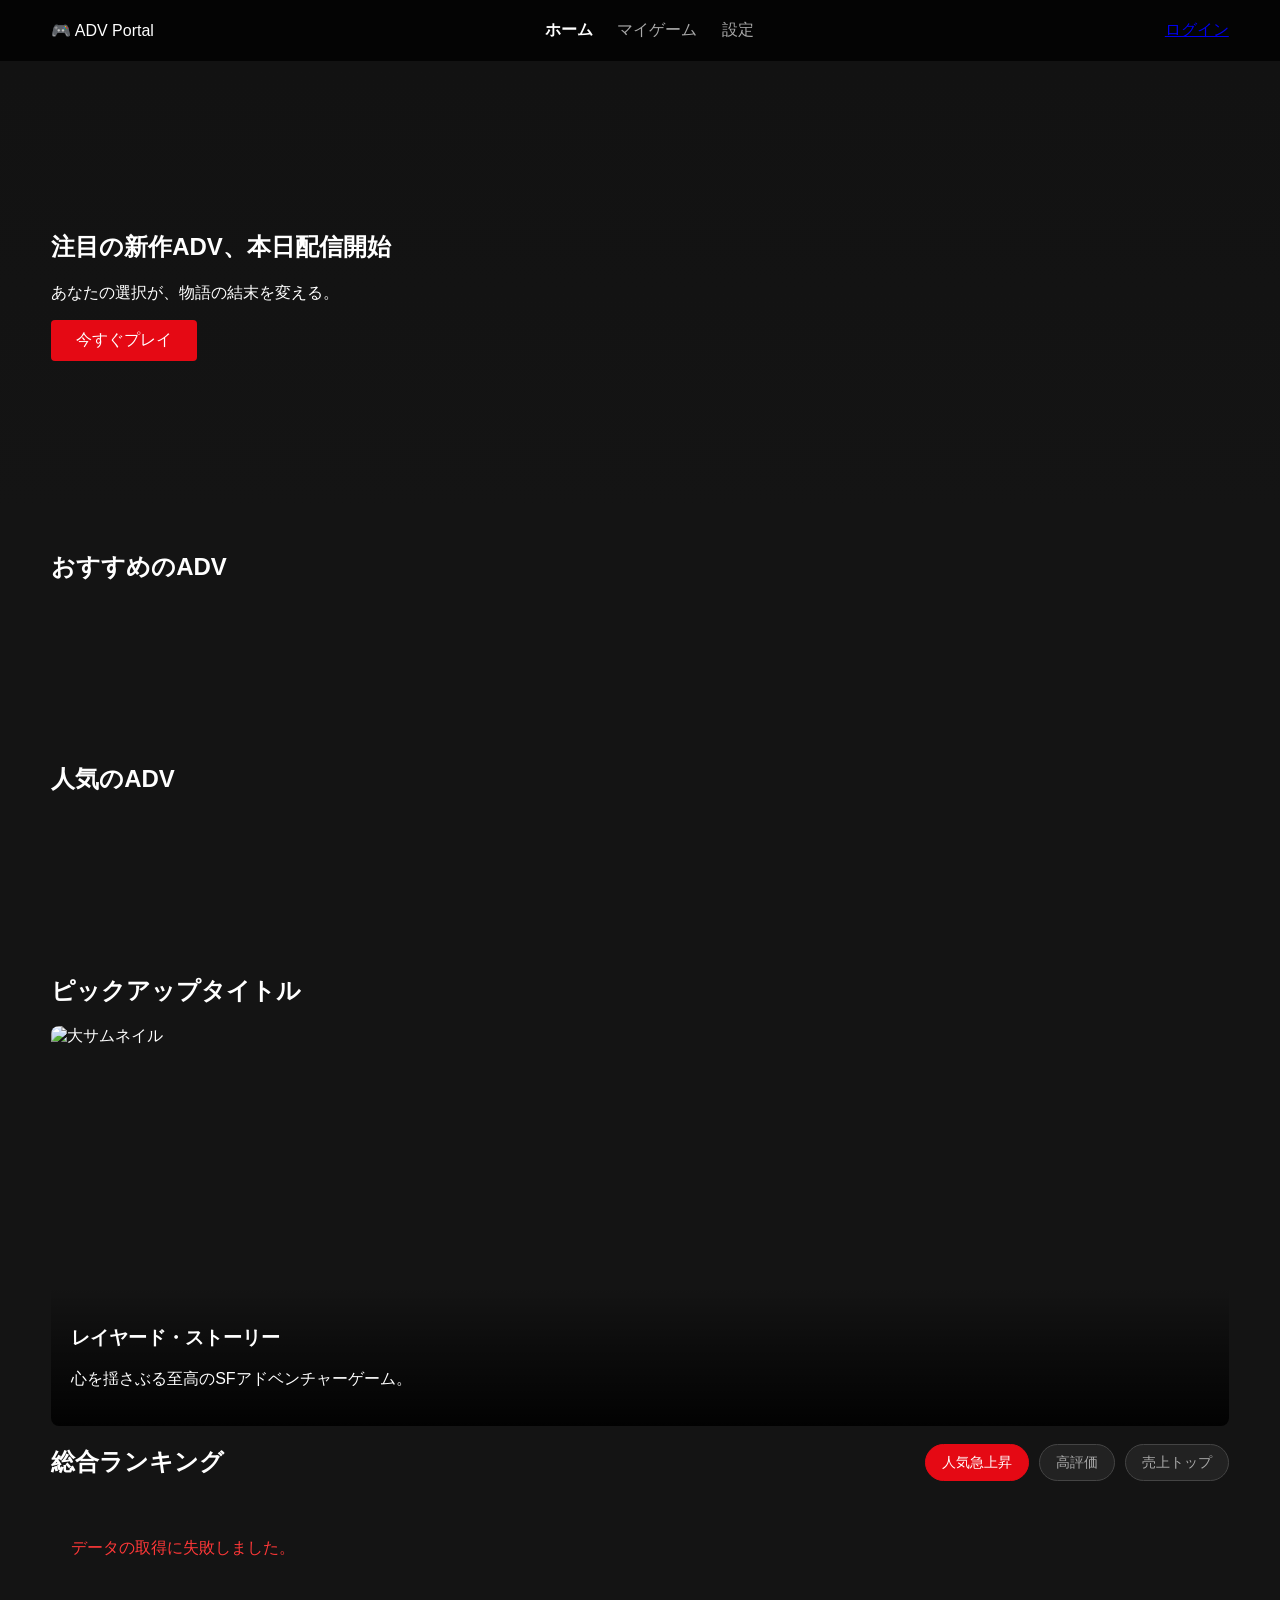
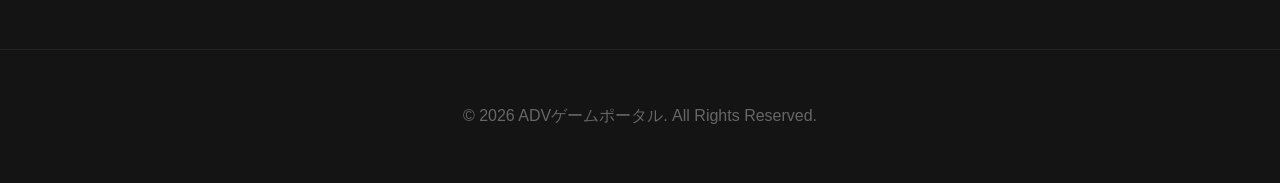
==== index.html @ 69499b9a "first commit." ====
<!DOCTYPE html>
<html lang="ja">

<head>
    <meta charset="UTF-8">
    <meta name="viewport" content="width=device-width, initial-scale=1.0">
    <title>ADVゲームポータル</title>
    <link rel="stylesheet" href="css/style.css">
</head>

<body>

    <!-- [ヘッダー] -->
    <header class="main-header">
        <div class="logo">🎮 ADV Portal</div>
        <nav class="nav-menu">
            <a href="index.html" class="active">ホーム</a>
            <a href="mygames.html">マイゲーム</a>
            <a href="settings.html">設定</a>
        </nav>
        <div class="user-menu">
            <a href="login.html" class="btn-login">ログイン</a>
        </div>
    </header>

    <!-- [ヒーローヘッダー] -->
    <section class="hero-header">
        <div class="hero-content">
            <h1>注目の新作ADV、本日配信開始</h1>
            <p>あなたの選択が、物語の結末を変える。</p>
            <button class="btn-primary">今すぐプレイ</button>
        </div>
    </section>

    <!-- [メインコンテンツ] -->
    <main class="container">

        <!-- コンテンツブロック（無限スクロール） -->
        <section class="content-block">
            <h2>おすすめのADV</h2>
            <!-- 横スクロールリスト A -->
            <div class="scroll-row" id="list-a">
                <!-- JSでコンテンツを挿入 -->
                <div class="loading-trigger" data-target="A"></div>
            </div>

            <h2>人気のADV</h2>
            <!-- 横スクロールリスト B -->
            <div class="scroll-row" id="list-b">
                <!-- JSでコンテンツを挿入 -->
                <div class="loading-trigger" data-target="B"></div>
            </div>
        </section>

        <!-- 大コンテンツ（ホバー動画ポップアップ用） -->
        <section class="featured-block">
            <h2>ピックアップタイトル</h2>
            <div class="featured-card" id="featuredGame">
                <!-- 通常時のサムネイル -->
                <img src="https://placeholder.com" alt="大サムネイル" class="featured-thumb">

                <!-- ホバー時に再生する動画（ミュート必須、ループ再生、インライン再生） -->
                <!-- ※テスト用にCCライセンスのフリー動画URLを設定しています -->
                <video class="featured-video" loop muted playsinline>
                    <source src="https://googleapis.com" type="video/mp4">
                </video>

                <div class="featured-info">
                    <h3>レイヤード・ストーリー</h3>
                    <p>心を揺さぶる至高のSFアドベンチャーゲーム。</p>
                </div>
            </div>
        </section>

        <!-- ランキングブロック -->
        <!-- [index.html の <section class="ranking-block"> 周りを以下に差し替え] -->
        <section class="ranking-block">
            <div class="ranking-header">
                <h2>総合ランキング</h2>
                <!-- ランキング切り替えタブ -->
                <div class="ranking-tabs">
                    <button class="tab-btn active" data-rank="A">人気急上昇</button>
                    <button class="tab-btn" data-rank="B">高評価</button>
                    <button class="tab-btn" data-rank="C">売上トップ</button>
                </div>
            </div>

            <!-- ランキングリストのコンテナ -->
            <div class="ranking-list" id="rankingList">
                <!-- JSでここにランキングアイテム（1位〜5位など）が挿入されます -->
            </div>
        </section>
    </main>

    <!-- [フッター] -->
    <footer class="main-footer">
        <p>&copy; 2026 ADVゲームポータル. All Rights Reserved.</p>
    </footer>

    <script src="js/home.js"></script>
</body>

</html>
---- css/style.css ----
/* 全体設定 */
body {
    margin: 0;
    font-family: 'Helvetica Neue', Arial, sans-serif;
    background-color: #141414;
    color: #fff;
}
.container {
    padding: 20px 4%;
}

/* ヘッダー */
.main-header {
    display: flex;
    justify-content: space-between;
    align-items: center;
    padding: 20px 4%;
    background-color: rgba(0, 0, 0, 0.8);
    position: sticky;
    top: 0;
    z-index: 100;
}
.nav-menu a {
    color: #aaa;
    text-decoration: none;
    margin-right: 20px;
}
.nav-menu a.active {
    color: #fff;
    font-weight: bold;
}

/* ヒーローヘッダー */
.hero-header {
    height: 50vh;
    background: linear-gradient(rgba(0,0,0,0.1), #141414), url('https://placeholder.com') center/cover;
    display: flex;
    align-items: center;
    padding: 0 4%;
}
.btn-primary {
    background-color: #e50914;
    color: white;
    border: none;
    padding: 10px 25px;
    font-size: 1rem;
    cursor: pointer;
    border-radius: 4px;
}

/* 横スクロールリスト（無限スクロールのベース） */
.scroll-row {
    display: flex;
    overflow-x: auto;
    gap: 15px;
    padding: 10px 0;
    scroll-behavior: smooth;
}
.scroll-row::-webkit-scrollbar {
    height: 8px;
}
.scroll-row::-webkit-scrollbar-thumb {
    background: #333;
    border-radius: 4px;
}
/* ゲームカード（仮） */
.game-card {
    min-width: 200px;
    max-width: 200px;
    background: #2f2f2f;
    border-radius: 4px;
    overflow: hidden;
}
.game-card img {
    width: 100%;
    height: 120px;
    object-fit: cover;
}

/* [style.css の既存の .featured-card 周りを以下に差し替え、または追記] */

.featured-card {
    position: relative;
    width: 100%;
    height: 400px;
    border-radius: 8px;
    overflow: hidden;
    cursor: pointer;
    transition: transform 0.3s ease, box-shadow 0.3s ease;
}

/* ホバー時にカード自体を少し浮かせる（リッチな演出） */
.featured-card:hover {
    transform: translateY(-5px);
    box-shadow: 0 10px 20px rgba(229, 9, 20, 0.3);
}

.featured-thumb {
    width: 100%;
    height: 100%;
    object-fit: cover;
    transition: opacity 0.5s ease;
}

/* 動画の初期状態（非表示・透明） */
.featured-video {
    position: absolute;
    top: 0;
    left: 0;
    width: 100%;
    height: 100%;
    object-fit: cover;
    opacity: 0;
    pointer-events: none; /* マウスイベントを邪魔しない */
    transition: opacity 0.5s ease, transform 0.5s ease;
    transform: scale(1.0);
}

/* 動画再生時のクラス（JSで付与） */
.featured-card.is-playing .featured-video {
    opacity: 1;
    transform: scale(1.03); /* 動画を少しズームさせて迫力を出す */
}

.featured-card.is-playing .featured-thumb {
    opacity: 0; /* 動画が再生されたらサムネイルは隠す */
}

.featured-info {
    position: absolute;
    bottom: 0;
    left: 0;
    right: 0;
    padding: 20px;
    background: linear-gradient(transparent, rgba(0,0,0,0.9));
    z-index: 10; /* 動画より手前に表示 */
}

/* フッター */
.main-footer {
    text-align: center;
    padding: 40px;
    margin-top: 50px;
    border-top: 1px solid #222;
    color: #666;
}

/* 既存のstyle.cssの末尾に追加 */
.loading-trigger {
    min-width: 50px;
    height: 120px;
    display: flex;
    align-items: center;
    justify-content: center;
    background-color: transparent; /* 開発中は #333 にすると目印が見えてデバッグしやすいです */
}

/* [style.css の末尾に追加] */

.ranking-header {
    display: flex;
    justify-content: space-between;
    align-items: center;
    margin-bottom: 20px;
    flex-wrap: wrap;
    gap: 15px;
}
.ranking-tabs {
    display: flex;
    gap: 10px;
}
.tab-btn {
    background: #222;
    color: #aaa;
    border: 1px solid #444;
    padding: 8px 16px;
    border-radius: 20px;
    cursor: pointer;
    font-size: 0.9rem;
    transition: all 0.3s ease;
}
.tab-btn.active, .tab-btn:hover {
    background: #e50914;
    color: #fff;
    border-color: #e50914;
}

/* ランキングリスト */
.ranking-list {
    display: flex;
    flex-direction: column;
    gap: 12px;
}
.ranking-item {
    display: flex;
    align-items: center;
    background: #1f1f1f;
    padding: 15px 20px;
    border-radius: 6px;
    transition: transform 0.2s;
}
.ranking-item:hover {
    transform: scale(1.01);
    background: #2a2a2a;
}

/* 各パーツの配置 */
.rank-num {
    font-size: 1.8rem;
    font-weight: bold;
    font-style: italic;
    width: 40px;
    color: #e50914; /* 上位を目立たせる */
}
.rank-trend {
    width: 50px;
    font-size: 0.85rem;
    font-weight: bold;
    text-align: center;
}
.trend-up { color: #46d369; }     /* 上昇は緑 */
.trend-down { color: #ff3838; }   /* 下落は赤 */
.trend-stay { color: #888; }      /* キープはグレー */

.rank-thumb {
    width: 80px;
    height: 48px;
    object-fit: cover;
    border-radius: 4px;
    margin-right: 20px;
}
.rank-title {
    flex: 1;
    font-size: 1.1rem;
    font-weight: bold;
    margin: 0;
}
.rank-score {
    color: #ffb100; /* 評価値はゴールド */
    font-size: 0.95rem;
    margin-right: 30px;
}
.rank-price {
    font-weight: bold;
    font-size: 1.05rem;
    width: 80px;
    text-align: right;
}

/***********************************
 *
 * detail.html用 
 *
 ***********************************/
.detail-container {
    display: grid;
    grid-template-columns: 2fr 1fr;
    gap: 30px;
    margin-top: 30px;
}
@media (max-width: 900px) {
    .detail-container { grid-template-columns: 1fr; }
}

/* ギャラリー部分 */
.main-preview {
    width: 100%;
    aspect-ratio: 16 / 9;
    background: #000;
    border-radius: 8px;
    overflow: hidden;
}
.main-preview img {
    width: 100%;
    height: 100%;
    object-fit: cover;
}
.thumb-carousel {
    display: flex;
    gap: 10px;
    margin-top: 15px;
    overflow-x: auto;
    padding-bottom: 5px;
}
.thumb-item {
    width: 120px;
    height: 68px;
    object-fit: cover;
    border-radius: 4px;
    cursor: pointer;
    opacity: 0.6;
    transition: opacity 0.2s, border 0.2s;
    border: 2px solid transparent;
}
.thumb-item:hover, .thumb-item.active {
    opacity: 1;
    border-color: #e50914;
}

/* 情報部 */
.game-info-section {
    background: #1f1f1f;
    padding: 25px;
    border-radius: 8px;
    margin-top: 20px;
}
.info-header {
    display: flex;
    justify-content: space-between;
    color: #aaa;
    font-size: 0.9rem;
    margin-bottom: 10px;
}
.category-badge {
    background: #e50914;
    color: white;
    padding: 4px 10px;
    border-radius: 4px;
    font-weight: bold;
}

/* サイドバー共通 */
.sidebar-card {
    background: #1f1f1f;
    padding: 20px;
    border-radius: 8px;
    margin-bottom: 20px;
}
.sidebar-card h3 {
    margin-top: 0;
    border-bottom: 1px solid #333;
    padding-bottom: 10px;
    font-size: 1.1rem;
}

/* 実績・DLC */
.achievement-list, .dlc-list {
    display: flex;
    flex-direction: column;
    gap: 10px;
}
.achieve-item, .dlc-item {
    display: flex;
    align-items: center;
    gap: 12px;
    background: #2a2a2a;
    padding: 10px;
    border-radius: 4px;
}
.achieve-icon { font-size: 1.5rem; }
.achieve-title { font-weight: bold; font-size: 0.95rem; }
.achieve-desc { font-size: 0.8rem; color: #aaa; }

.dlc-title { flex: 1; font-size: 0.95rem; }
.dlc-price { font-weight: bold; color: #ffb100; font-size: 0.9rem; }

/* お知らせ */
.news-list {
    padding-left: 20px;
    margin: 0;
}
.news-list li {
    margin-bottom: 8px;
    font-size: 0.9rem;
}
.news-list a {
    color: #aaa;
    text-decoration: none;
}
.news-list a:hover { color: #fff; }
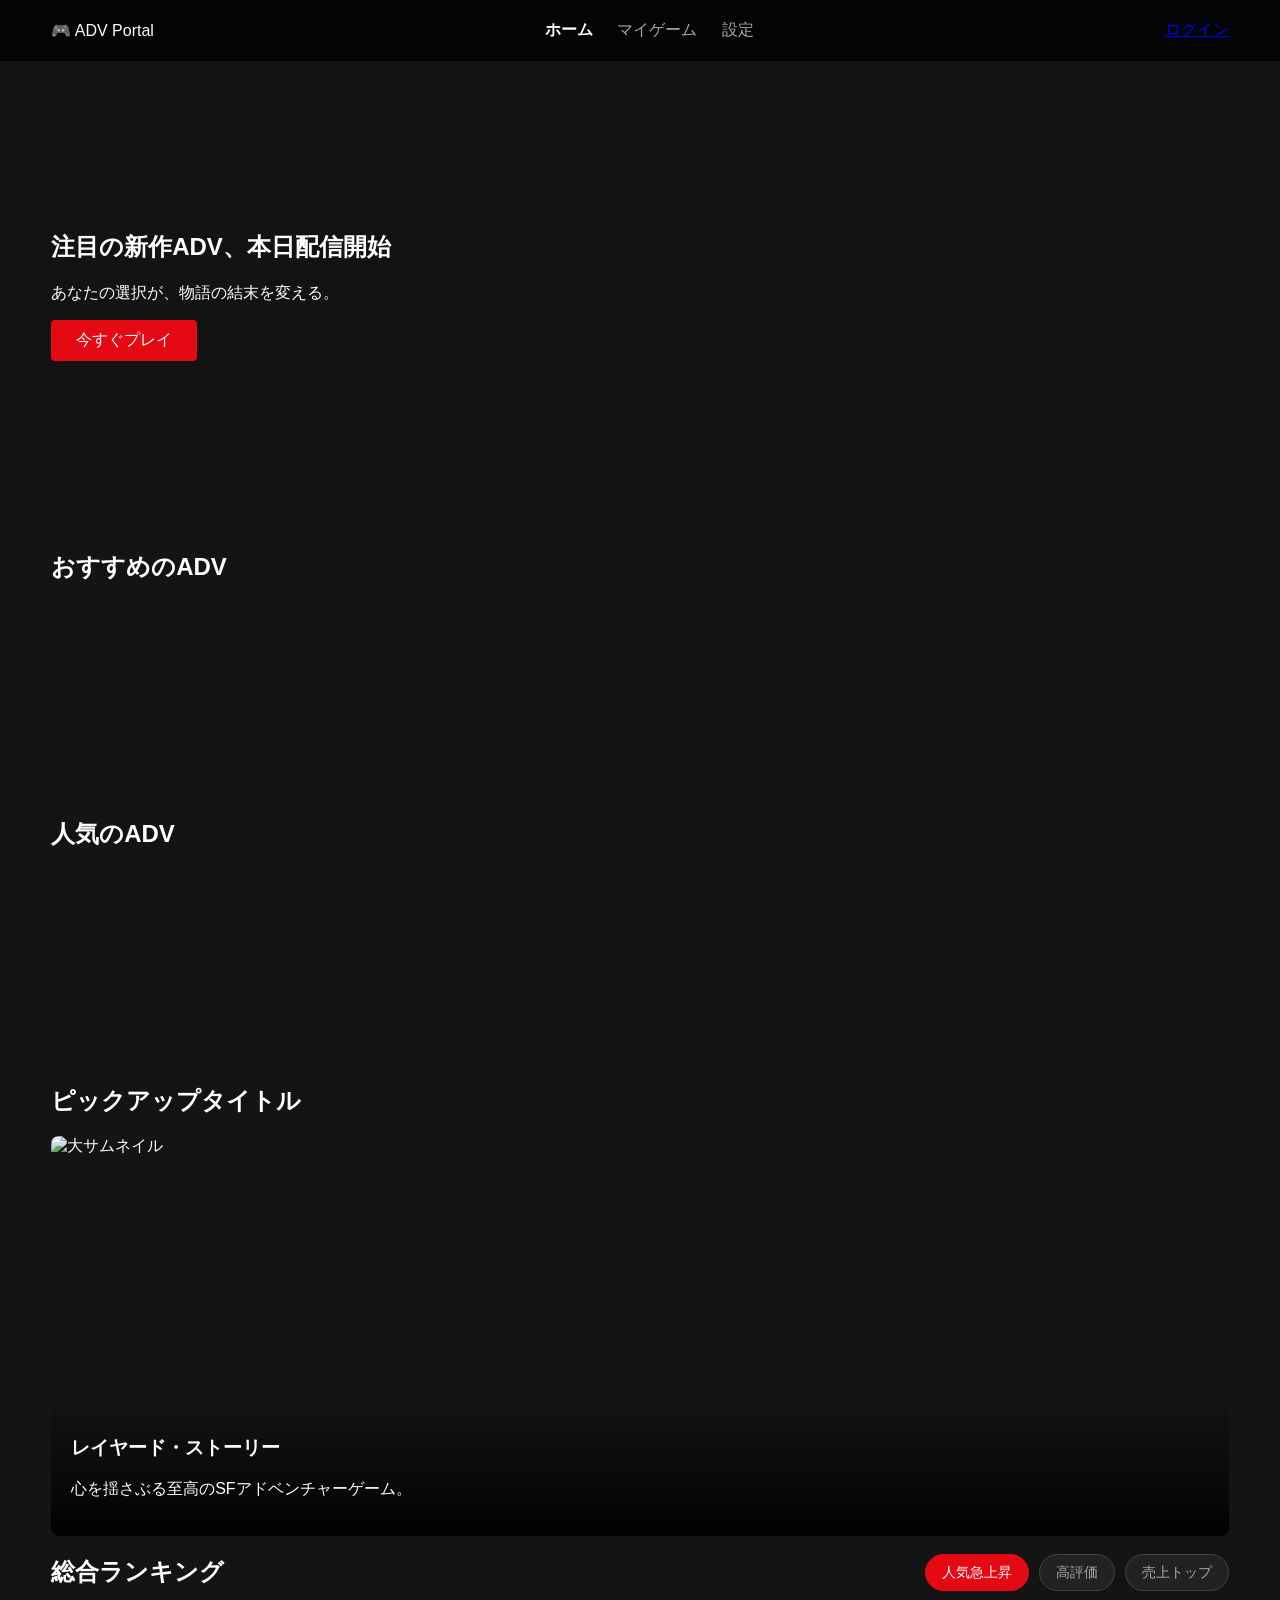
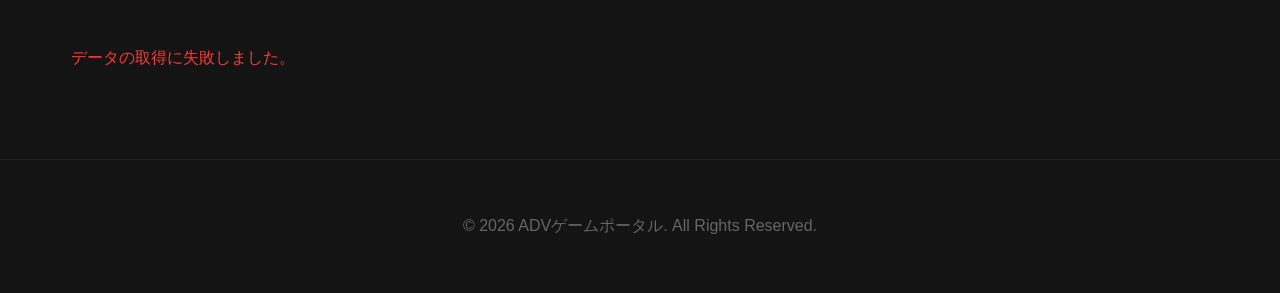
==== commit a036ddd0: "mysql connect." ====
--- a/index.html
+++ b/index.html
@@ -6,6 +6,7 @@
     <meta name="viewport" content="width=device-width, initial-scale=1.0">
     <title>ADVゲームポータル</title>
     <link rel="stylesheet" href="css/style.css">
+    <script src="js/common.js"></script>
 </head>
 
 <body>
--- a/css/style.css
+++ b/css/style.css
@@ -55,6 +55,7 @@
     gap: 15px;
     padding: 10px 0;
     scroll-behavior: smooth;
+    align-items: flex-start;
 }
 .scroll-row::-webkit-scrollbar {
     height: 8px;
@@ -71,12 +72,28 @@
     border-radius: 4px;
     overflow: hidden;
 }
+
+/*  【追記1】カード内のaタグをブロック化して、高さのガタつきを完全に抑え込む */
+.game-card a {
+    display: flex;
+    flex-direction: column;
+    text-decoration: none;
+    color: inherit;
+    height: 100%;
+}
+
 .game-card img {
     width: 100%;
     height: 120px;
     object-fit: cover;
-}
-
+    display: block;     /* 【追記2】画像下部に生まれる見えない謎の隙間（ベースラインの余白）を消す */
+}
+.game-card img {
+    width: 100%;
+    height: 120px;
+    object-fit: cover;
+    display: block; /* 👈 【追記2】画像下部に生まれる見えない謎の隙間（ベースラインの余白）を消す */
+}
 /* [style.css の既存の .featured-card 周りを以下に差し替え、または追記] */
 
 .featured-card {
@@ -145,17 +162,14 @@
     color: #666;
 }
 
-/* 既存のstyle.cssの末尾に追加 */
 .loading-trigger {
     min-width: 50px;
-    height: 120px;
+    height: 175px;
     display: flex;
     align-items: center;
     justify-content: center;
     background-color: transparent; /* 開発中は #333 にすると目印が見えてデバッグしやすいです */
 }
-
-/* [style.css の末尾に追加] */
 
 .ranking-header {
     display: flex;
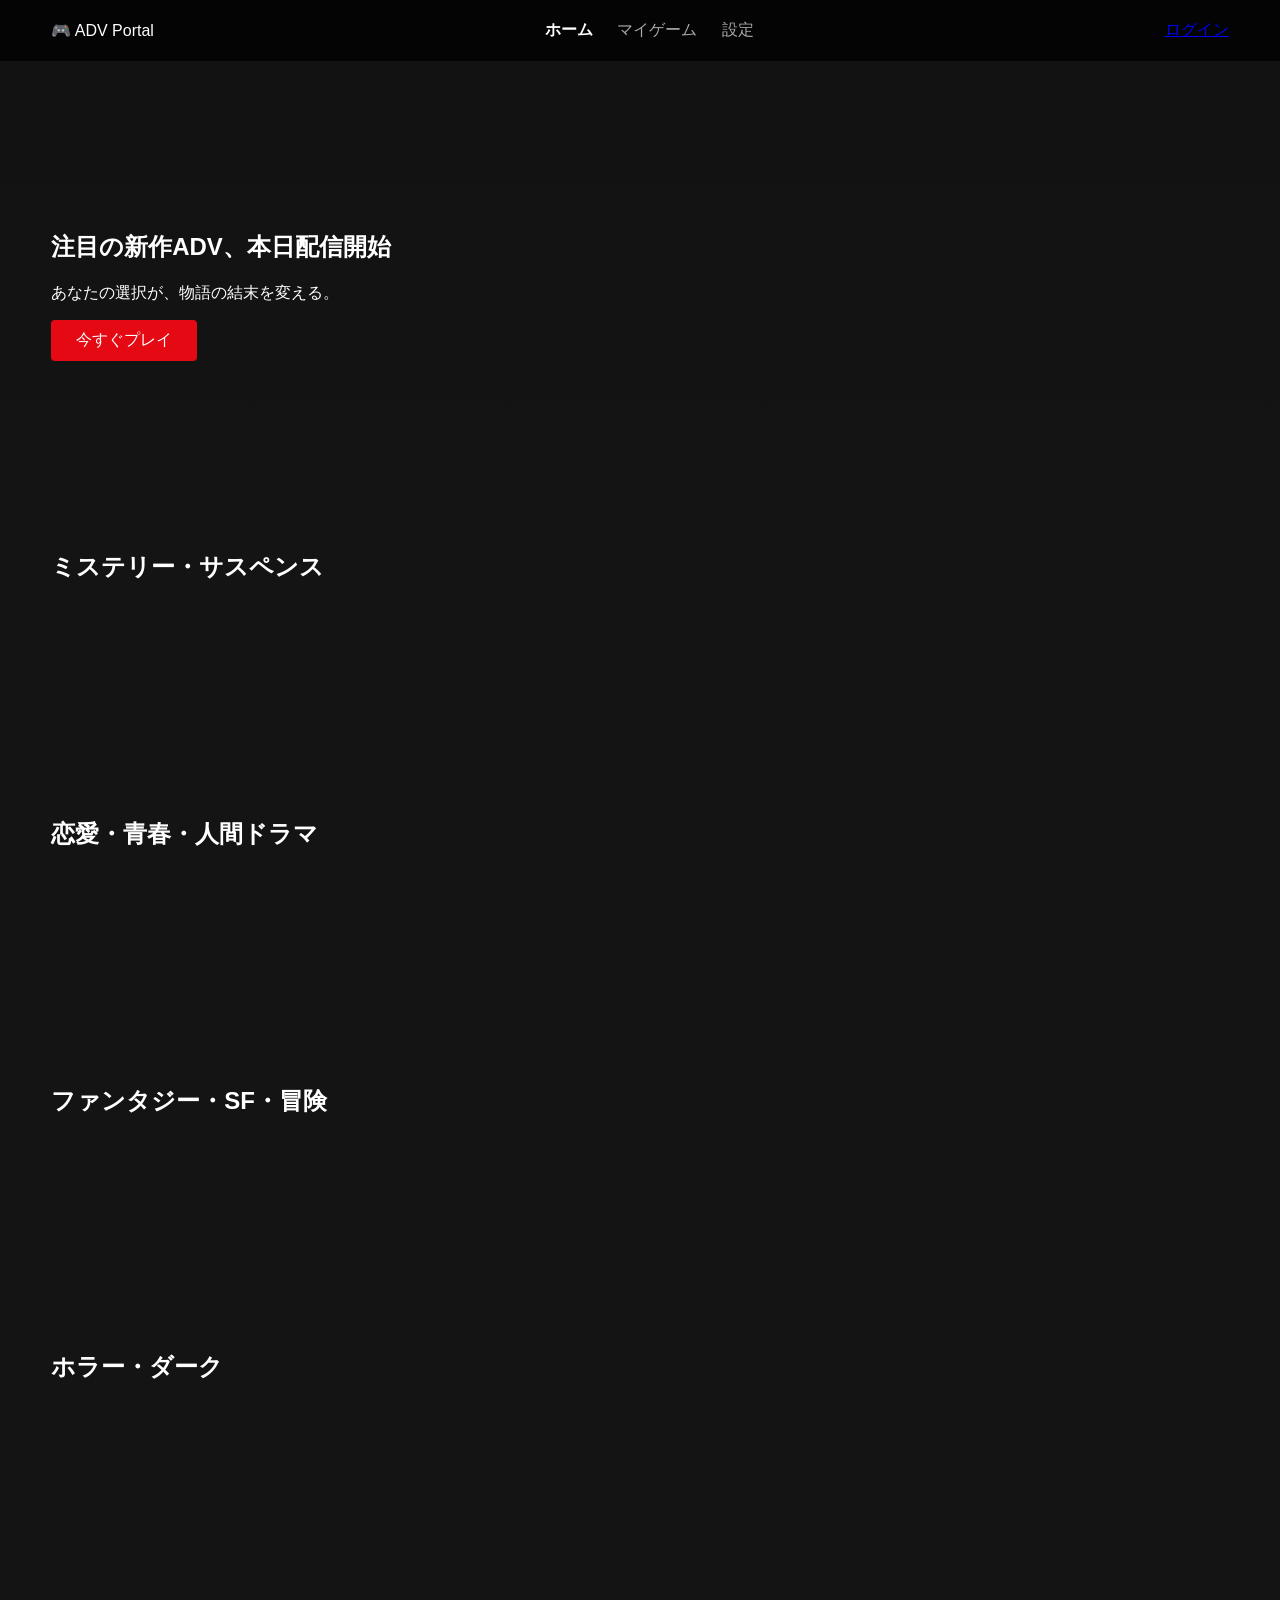
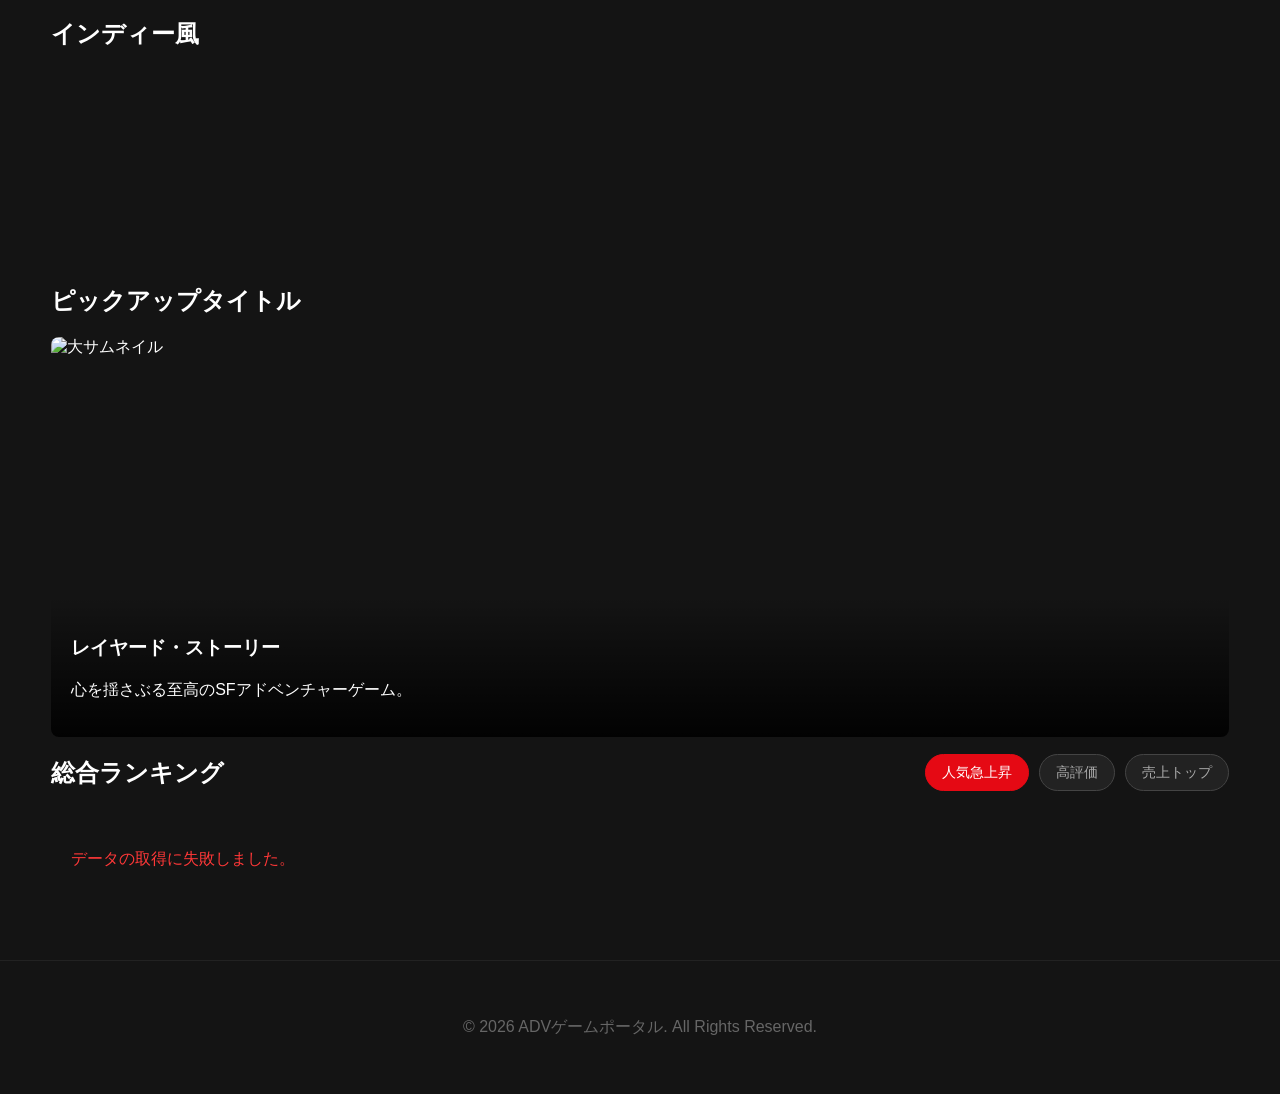
==== commit db4be624: "thumnail update." ====
--- a/index.html
+++ b/index.html
@@ -38,19 +38,41 @@
 
         <!-- コンテンツブロック（無限スクロール） -->
         <section class="content-block">
-            <h2>おすすめのADV</h2>
+            <h2>ミステリー・サスペンス</h2>
             <!-- 横スクロールリスト A -->
             <div class="scroll-row" id="list-a">
                 <!-- JSでコンテンツを挿入 -->
                 <div class="loading-trigger" data-target="A"></div>
             </div>
 
-            <h2>人気のADV</h2>
+            <h2>恋愛・青春・人間ドラマ</h2>
             <!-- 横スクロールリスト B -->
             <div class="scroll-row" id="list-b">
                 <!-- JSでコンテンツを挿入 -->
                 <div class="loading-trigger" data-target="B"></div>
             </div>
+
+            <h2>ファンタジー・SF・冒険</h2>
+            <!-- 横スクロールリスト C -->
+            <div class="scroll-row" id="list-c">
+                <!-- JSでコンテンツを挿入 -->
+                <div class="loading-trigger" data-target="C"></div>
+            </div>
+
+            <h2>ホラー・ダーク</h2>
+            <!-- 横スクロールリスト D -->
+            <div class="scroll-row" id="list-d">
+                <!-- JSでコンテンツを挿入 -->
+                <div class="loading-trigger" data-target="D"></div>
+            </div>
+
+            <h2>インディー風</h2>
+            <!-- 横スクロールリスト E -->
+            <div class="scroll-row" id="list-e">
+                <!-- JSでコンテンツを挿入 -->
+                <div class="loading-trigger" data-target="E"></div>
+            </div>
+
         </section>
 
         <!-- 大コンテンツ（ホバー動画ポップアップ用） -->
@@ -58,12 +80,14 @@
             <h2>ピックアップタイトル</h2>
             <div class="featured-card" id="featuredGame">
                 <!-- 通常時のサムネイル -->
-                <img src="https://placeholder.com" alt="大サムネイル" class="featured-thumb">
+                <img src="https://placehold.jp/1200x500.jpg?text=1200x500" alt="大サムネイル" class="featured-thumb">
 
                 <!-- ホバー時に再生する動画（ミュート必須、ループ再生、インライン再生） -->
                 <!-- ※テスト用にCCライセンスのフリー動画URLを設定しています -->
                 <video class="featured-video" loop muted playsinline>
-                    <source src="https://googleapis.com" type="video/mp4">
+                    <!-- <source src="https://googleapis.com/gtv-videos-bucket/sample/ForBiggerBlazes.mp4" type="video/mp4"> -->
+                    <!-- <source src="https://github.com/bebechien/gemma/raw/refs/heads/main/videos/ForBiggerBlazes.mp4" type="video/mp4"> -->
+                    <source src="img/224484_tiny.mp4" type="video/mp4">
                 </video>
 
                 <div class="featured-info">
--- a/css/style.css
+++ b/css/style.css
@@ -33,7 +33,7 @@
 /* ヒーローヘッダー */
 .hero-header {
     height: 50vh;
-    background: linear-gradient(rgba(0,0,0,0.1), #141414), url('https://placeholder.com') center/cover;
+    background: linear-gradient(rgba(0,0,0,0.1), #141414), url('https://placehold.jp/1920x800.jpg?text=Hero+Image') center/cover;
     display: flex;
     align-items: center;
     padding: 0 4%;
